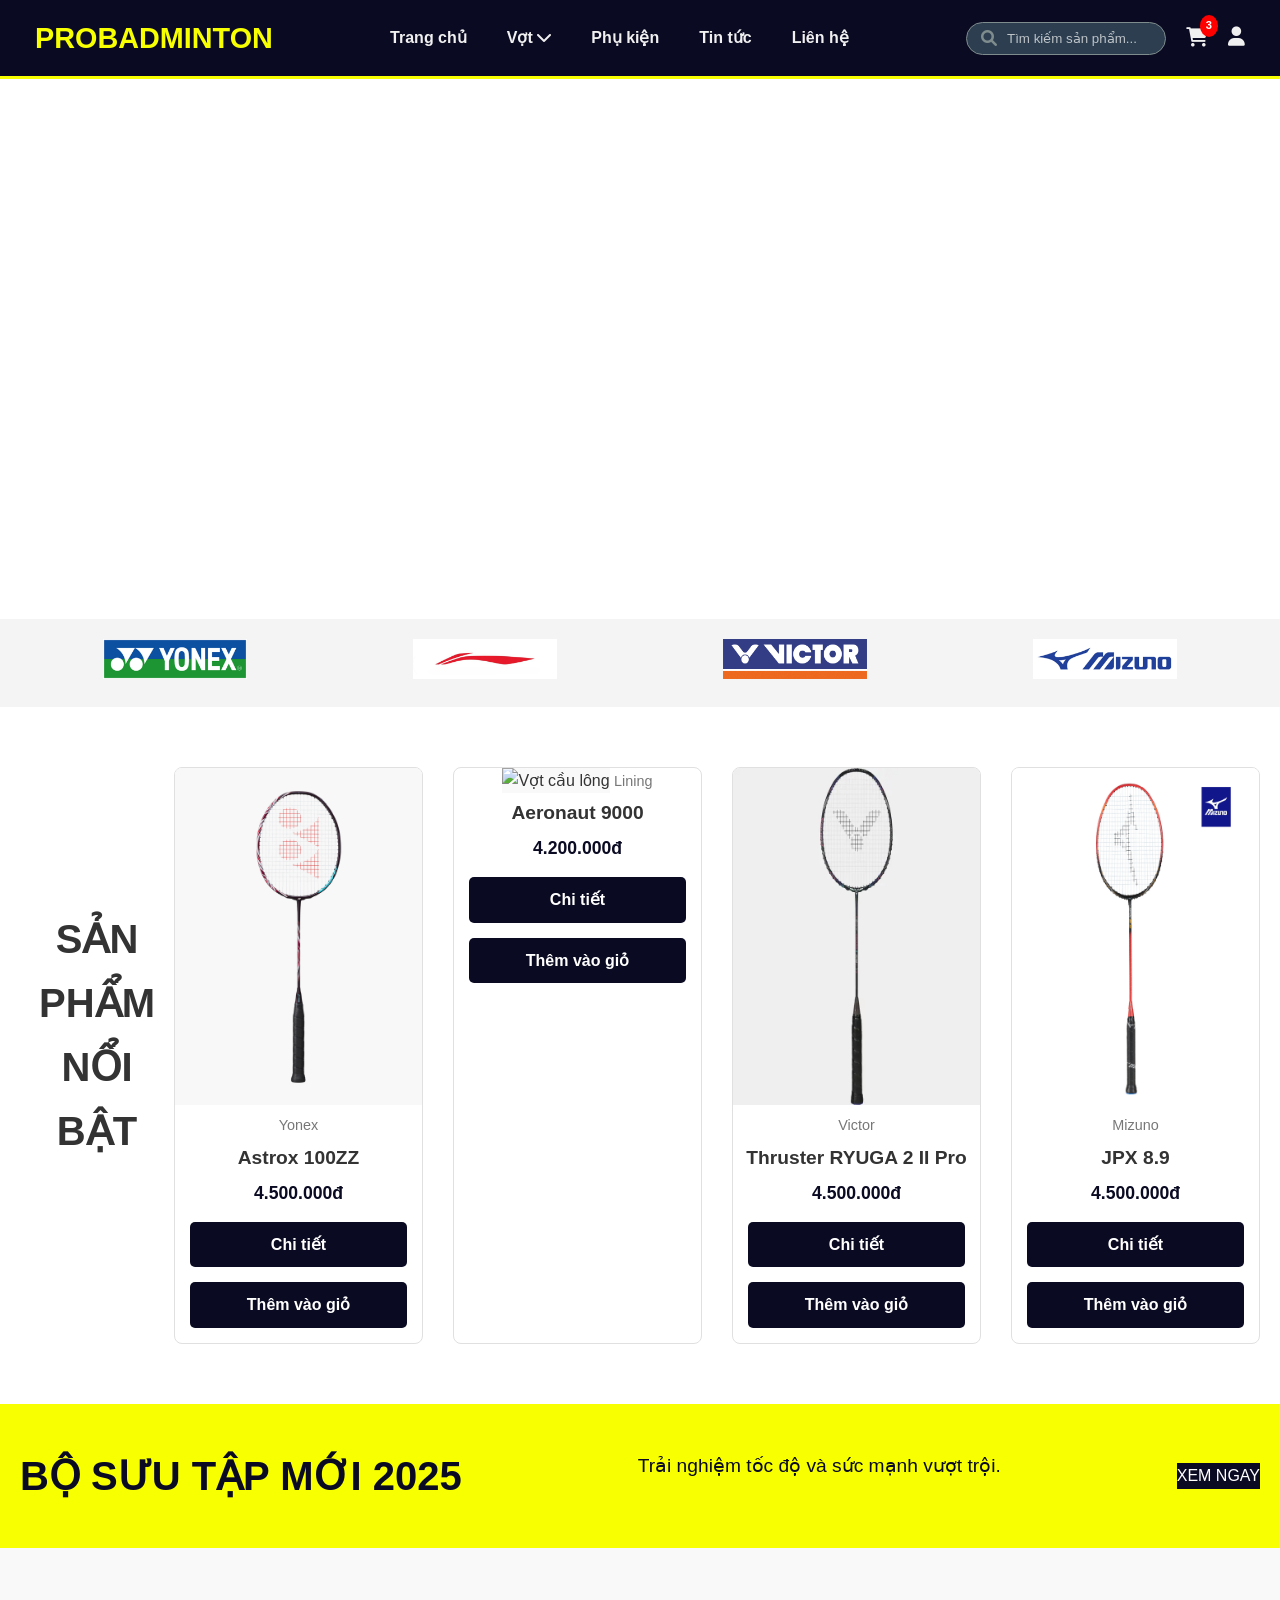
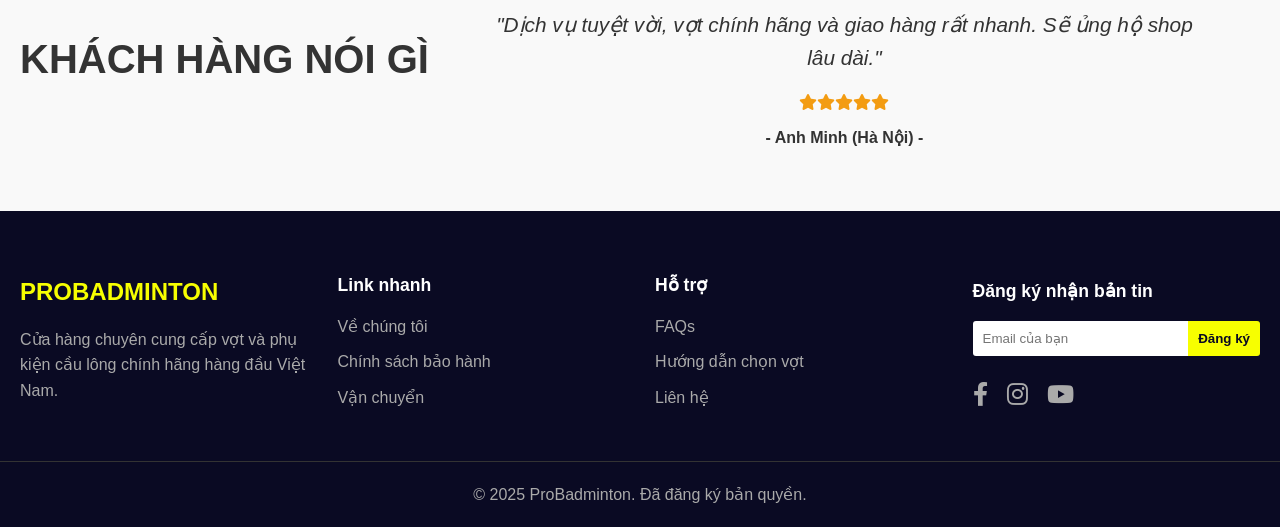
==== index.html @ 7c5366d8 "Add files via upload" ====
<!DOCTYPE html>
<html lang="vi">
<head>
    <meta charset="UTF-8">
    <meta name="viewport" content="width=device-width, initial-scale=1.0">
    <title>Pro Badminton Store</title>
    <link rel="stylesheet" href="style.css">
    <link rel="stylesheet" href="https://cdnjs.cloudflare.com/ajax/libs/font-awesome/6.0.0-beta3/css/all.min.css">
</head>
<body>

    <header class="header" id="main-header">
        <div class="container">
            <!-- Nút mở menu (chỉ hiện trên mobile) -->
            <button class="menu-toggle" id="menu-toggle" aria-label="Mở menu" title="Mở menu">
                <i class="fas fa-bars"></i>
            </button>
            <a href="#" class="logo">PROBADMINTON</a>
            <nav class="main-nav">
                <!-- Khối người dùng trong menu (mobile) -->
                <div class="menu-user" id="menu-user">
                    <button class="menu-user-toggle" id="menu-user-toggle" aria-expanded="false">
                        <i class="fas fa-user-circle"></i>
                        <span id="menu-user-name">Guest</span>
                        <i class="fas fa-chevron-down chevron"></i>
                    </button>
                    <ul class="menu-user-dropdown" id="menu-user-dropdown">
                        <li><button type="button" id="menu-user-login" class="linklike">Đăng nhập / Đăng ký</button></li>
                        <li><button type="button" id="menu-user-logout" class="linklike hidden">Đăng xuất</button></li>
                    </ul>
                </div>
                <ul>
                    <div onclick="window.location.href='index.html'">
                        <li><a href="#">Trang chủ</a></li>
                    </div>
                    <li class="dropdown">
                        <a href="#">Vợt <i class="fas fa-chevron-down"></i></a>
                        <ul id="dropdown-menu">
                            <div onclick="window.location.href='yonexP.html'">
                                <li><a href="#">Yonex</a></li>
                            </div>
                            <div onclick="window.location.href='LiningP.html'">
                                <li><a href="#">Lining</a></li>
                            </div>
                            <div onclick="window.location.href='victorP.html'">
                                <li><a href="#">Victor</a></li>
                            </div>
                            <div onclick="window.location.href='mizunoP.html'">
                                <li><a href="#">Mizuno</a></li>
                            </div>
                        </ul>
                    </li>
                    <li><a href="#">Phụ kiện</a></li>
                    <li><a href="#">Tin tức</a></li>
                    <li><a href="#">Liên hệ</a></li>
                </ul>
            </nav>
            
            <div class="header-icons">
                <!-- 1. Ô TÌM KIẾM (desktop) -->
                <div class="search-container">
                    <input type="text" placeholder="Tìm kiếm sản phẩm..." class="search-input" id="search-item" onkeyup="search()">
                    <i class="fas fa-search search-icon"></i>
                </div>
                <!-- Nút tìm kiếm (mobile) -->
                <button class="mobile-search-btn" id="mobile-search-btn" aria-label="Tìm kiếm">
                    <i class="fas fa-search"></i>
                </button>
                
                <!-- 2. GIỎ HÀNG (Thêm ID) -->
                <a href="#" class="cart-icon" aria-label="Giỏ hàng" id="cart-link">
                    <i class="fas fa-shopping-cart"></i>
                    <span class="cart-count">3</span>
                </a>
                
                <!-- 3. NGƯỜI DÙNG (Nội dung động) -->
                <div id="user-container">
                    <!-- Trạng thái CHƯA ĐĂNG NHẬP (mặc định) -->
                    <button id="login-register-btn" class="user-btn" aria-label="Tài khoản">
                        <i class="fas fa-user"></i>
                    </button>
                    
                    <!-- Trạng thái ĐÃ ĐĂNG NHẬP (bị ẩn ban đầu) -->
                    <div id="user-info" class="hidden dropdown">
                        <span id="welcome-msg">Chào,</span>
                        <div id="dropdown-user">
                            <i class="fa-solid fa-circle-user"></i>
                            <button></button>
                            <button id="logout-btn" class="user-btn logout-btn">
                                <i class="fas fa-sign-out-alt"></i>
                                <span>Đăng xuất</span>
                            </button>
                        </div>
                    </div>
                </div>
            </div>
        </div>
    </header>

    <!-- Overlay tối màn hình khi mở menu trên mobile -->
    <div class="nav-overlay" id="nav-overlay"></div>

    <!-- Thanh tìm kiếm cho mobile -->
    <div class="mobile-search-panel" id="mobile-search-panel" role="dialog" aria-modal="true" aria-hidden="true">
        <div class="mobile-search-inner">
            <i class="fas fa-search"></i>
            <input type="text" id="mobile-search-input" placeholder="Tìm kiếm sản phẩm..." />
            <button id="mobile-search-close" aria-label="Đóng tìm kiếm"><i class="fas fa-times"></i></button>
        </div>
    </div>

    <div id="auth-modal" class="modal-overlay hidden">
        <div class="modal-content">
            <button id="close-modal-btn" class="close-modal">&times;</button>
            
            <!-- Form Đăng nhập (mặc định) -->
            <div id="login-form-container">
                <h2>Đăng nhập</h2>
                <form id="login-form">
                    <div class="form-group">
                        <label for="login-email">Email</label>
                        <input type="email" id="login-email" required>
                    </div>
                    <div class="form-group">
                        <label for="login-password">Mật khẩu</label>
                        <input type="password" id="login-password" required>
                    </div>
                    <button type="submit" class="auth-btn">Đăng nhập</button>
                    <p id="login-error" class="error-msg hidden"></p>
                    <p class="toggle-form">
                        Chưa có tài khoản? <a href="#" id="show-register">Đăng ký ngay</a>
                    </p>
                </form>
            </div>

            <!-- Form Đăng ký (bị ẩn) -->
            <div id="register-form-container" class="hidden">
                <h2>Đăng ký</h2>
                <form id="register-form">
                    <div class="form-group">
                        <label for="register-account">Tài khoản</label>
                        <input type="text" id="register-account" required>
                    </div>
                    <div class="form-group">
                        <label for="register-email">Email</label>
                        <input type="email" id="register-email" required>
                    </div>
                    <div class="form-group">
                        <label for="register-password">Mật khẩu</label>
                        <input type="password" id="register-password" required>
                    </div>
                    <div class="form-group">
                        <label for="register-confirm-password">Xác nhận Mật khẩu</label>
                        <input type="password" id="register-confirm-password" required>
                    </div>
                    <button type="submit" class="auth-btn">Đăng ký</button>
                    <p id="register-error" class="error-msg hidden"></p>
                    <p class="toggle-form">
                        Đã có tài khoản? <a href="#" id="show-login">Đăng nhập</a>
                    </p>
                </form>
            </div>
        </div>
    </div>


    <main>
        <div class="hero"></div>

        <section class="featured-brands">
            <div class="container">
                <div onclick="window.location.href='yonexP.html'" style="cursor: pointer;display: inline-block">
                    <img src="img/featured-brand/yonex.png" alt="Yonex Logo">
                </div>
                <div onclick="window.location.href='LiningP.html'" style="cursor: pointer;display: inline-block">
                    <img src="img/featured-brand/lining.jpg" alt="Lining Logo">
                </div>
                <div onclick="window.location.href='victorP.html'" style="cursor: pointer;display: inline-block">
                    <img src="img/featured-brand/Victor.gif" alt="Victor Logo">
                </div>
                <div onclick="window.location.href='mizunoP.html'" style="cursor: pointer;display: inline-block">
                    <img src="img/featured-brand/mizuno.png" alt="Mizuno Logo">
                </div>
            </div>
        </section>

        <section class="product-section">
            <div class="container">
                <h2>SẢN PHẨM NỔI BẬT</h2>
                <div class="product-grid" id="product-grid">
                    <div class="product-card">
                        <img src="img/racket/yonex/astrox100zz_kurenai.webp" alt="Vợt cầu lông">
                        <span class="product-brand">Yonex</span>
                        <h3>Astrox 100ZZ</h3>
                        <p class="product-price">4.500.000đ</p>
                        <div onclick="window.location.href='SYonexProduct.html'">
                            <a href="#" class="add-to-cart-btn">Chi tiết</a>
                        </div>
                        <a href="#" class="add-to-cart-btn">Thêm vào giỏ</a>
                    </div>
                    <div class="product-card">
                        <img src="img/racket/lining/AERONAUT 9000.jpg" alt="Vợt cầu lông">
                        <span class="product-brand">Lining</span>
                        <h3>Aeronaut 9000</h3>
                        <p class="product-price">4.200.000đ</p>
                        <div onclick="window.location.href='SLiningProduct.html'">
                            <a href="#" class="add-to-cart-btn">Chi tiết</a>
                        </div>
                        <a href="#" class="add-to-cart-btn">Thêm vào giỏ</a>
                    </div>
                    <div class="product-card">
                        <img src="img/racket/victor/Victorryuga2pro-1.webp" alt="Vợt cầu lông">
                        <span class="product-brand">Victor</span>
                        <h3>Thruster RYUGA 2 II Pro</h3>
                        <p class="product-price">4.500.000đ</p>
                        <div onclick="window.location.href='SVictorProduct.html'">
                            <a href="#" class="add-to-cart-btn">Chi tiết</a>
                        </div>
                        <a href="#" class="add-to-cart-btn">Thêm vào giỏ</a>
                    </div>
                    <div class="product-card">
                        <img src="img/racket/mizuno/1.png" alt="Vợt cầu lông">
                        <span class="product-brand">Mizuno</span>
                        <h3>JPX 8.9</h3>
                        <p class="product-price">4.500.000đ</p>
                        <div onclick="window.location.href='SMizunoProduct.html'">
                            <a href="#" class="add-to-cart-btn">Chi tiết</a>
                        </div>
                        <a href="#" class="add-to-cart-btn">Thêm vào giỏ</a>
                    </div>

                    </div>
            </div>
        </section>

        <section class="promo-banner">
            <div class="container">
                <h3>BỘ SƯU TẬP MỚI 2025</h3>
                <p>Trải nghiệm tốc độ và sức mạnh vượt trội.</p>
                <a href="#" class="cta-button">XEM NGAY</a>
            </div>
        </section>

        <section class="testimonials">
            <div class="container">
                <h2>KHÁCH HÀNG NÓI GÌ</h2>
                <div class="testimonial-card">
                    <p>"Dịch vụ tuyệt vời, vợt chính hãng và giao hàng rất nhanh. Sẽ ủng hộ shop lâu dài."</p>
                    <div class="rating">
                        <i class="fas fa-star"></i><i class="fas fa-star"></i><i class="fas fa-star"></i><i class="fas fa-star"></i><i class="fas fa-star"></i>
                    </div>
                    <h4>- Anh Minh (Hà Nội) -</h4>
                </div>
            </div>
        </section>
    </main>

    <footer class="footer">
        <div class="container footer-grid">
            <div class="footer-col">
                <h3>PROBADMINTON</h3>
                <p>Cửa hàng chuyên cung cấp vợt và phụ kiện cầu lông chính hãng hàng đầu Việt Nam.</p>
            </div>
            <div class="footer-col">
                <h4>Link nhanh</h4>
                <ul>
                    <li><a href="#">Về chúng tôi</a></li>
                    <li><a href="#">Chính sách bảo hành</a></li>
                    <li><a href="#">Vận chuyển</a></li>
                </ul>
            </div>
            <div class="footer-col">
                <h4>Hỗ trợ</h4>
                <ul>
                    <li><a href="#">FAQs</a></li>
                    <li><a href="#">Hướng dẫn chọn vợt</a></li>
                    <li><a href="#">Liên hệ</a></li>
                </ul>
            </div>
            <div class="footer-col">
                <h4>Đăng ký nhận bản tin</h4>
                <form class="newsletter-form">
                    <input type="email" placeholder="Email của bạn">
                    <button type="submit">Đăng ký</button>
                </form>
                <div class="social-icons">
                    <a href="#"><i class="fab fa-facebook-f"></i></a>
                    <a href="#"><i class="fab fa-instagram"></i></a>
                    <a href="#"><i class="fab fa-youtube"></i></a>
                </div>
            </div>
        </div>
        <div class="footer-bottom">
            <p>&copy; 2025 ProBadminton. Đã đăng ký bản quyền.</p>
        </div>
    </footer>

    <!-- Toast notification -->
    <div id="toast" class="toast" role="status" aria-live="polite"></div>

    <script src="script.js"></script>
</body>
</html>
---- style.css ----
/* --- Thiết lập cơ bản & Biến màu --- */
:root {
    --primary-color: #0a0a23; /* Xanh navy đậm / Đen */
    --accent-color: #f7ff00;  /* Vàng neon */
    --text-color: #f0f0f0;    /* Màu chữ sáng */
    --dark-text: #333;
    --background-light: #ffffff;
    --error-color: #e74c3c; /* Màu đỏ cho lỗi */
}

* {
    margin: 0;
    padding: 0;
    box-sizing: border-box;
}

body {
    font-family: 'Inter', sans-serif; /* Giả sử dùng font Inter */
    background-color: var(--background-light);
    color: var(--dark-text);
    line-height: 1.6;
}

.container {
    max-width: 100%;
    margin: 0 auto;
    padding: 0 20px;
}

a {
    text-decoration: none;
    color: inherit;
}

ul {
    list-style: none;
}

h1, h2, h3, h4 {
    font-weight: 700;
}

h2 {
    font-size: 2.5rem;
    text-align: center;
    margin-bottom: 40px;
}

.hidden {
    display: none !important;
}

/* --- 1. Header --- */
.header {
    background-color: var(--primary-color);
    color: var(--text-color);
    padding: 15px;
    border-bottom: 3px solid var(--accent-color);
    width: 100%;
    top: 0;
    z-index: 1000;
}

.container {
    display: flex;
    justify-content: space-between;
    align-items: center;
}
.logo {
    font-size: 1.8rem;
    font-weight: 900;
    color: var(--accent-color);
}

/* Ẩn khối user trong menu trên desktop */
.menu-user { display: none; }

/* Ẩn các thành phần chỉ dùng cho mobile trên màn hình lớn */
.mobile-search-btn { display: none; }
.mobile-search-panel { display: none; }

/* Nút menu mobile (ẩn trên desktop) */
.menu-toggle {
    display: none;
    background: none;
    border: none;
    color: var(--text-color);
    font-size: 1.6rem;
    cursor: pointer;
}

.main-nav ul {
    display: flex;
}

.main-nav li {
    margin: 0 15px;
}

.main-nav a {
    padding: 5px;
    font-weight: 600;
    transition: color 0.3s ease;
}

.main-nav a:hover,
.dropdown:hover > a {
    color: var(--accent-color);
}

/* Menu con */
.dropdown {
    position: relative;
}

#dropdown-menu {
    display: none;
    position: absolute;
    top: 100%;
    left: 0;
    background-color: var(--primary-color);
    border-top: 3px solid var(--accent-color);
    padding: 10px 0;
    min-width: 100px;
}

/* Hiển thị menu con khi hover (desktop) */
.dropdown:hover #dropdown-menu {
    display: block;
}

#dropdown-menu li {
    padding: 10px 20px;
    margin: 0px;
}
/* --- PHẦN ICON HEADER --- */
.header-icons {
    display: flex;
    align-items: center;
    gap: 20px; /* Thêm khoảng cách giữa các icon */
    flex-shrink: 0;
}

/* 1. Ô tìm kiếm */
.search-container {
    position: relative;
}
.search-input {
    background-color: #2c3e50;
    border: 1px solid #7f8c8d;
    border-radius: 20px;
    color: white;
    padding: 8px 15px 8px 40px; /* Chừa chỗ cho icon */
    width: 200px;
    transition: width 0.3s ease;
}
.search-input::placeholder {
    color: #bdc3c7;
}
.search-input:focus {
    outline: none;
    border-color: var(--accent-color);
    width: 250px; /* Mở rộng khi focus */
}
.search-icon {
    position: absolute;
    left: 15px;
    top: 50%;
    transform: translateY(-50%);
    color: #7f8c8d;
}

/* 2. Giỏ hàng & 3. Nút Người dùng */
.cart-icon, .user-btn, #user-info > i {
    font-size: 1.2rem;
    position: relative;
    cursor: pointer;
    background: none;
    border: none;
    color: var(--text-color);
    transition: color 0.3s ease;
}
.cart-icon:hover, .user-btn:hover, #user-info > i:hover {
    color: var(--accent-color);
}

.cart-icon .cart-count {
    position: absolute;
    top: -8px;
    right: -10px;
    background-color: red;
    color: white;
    font-size: 0.7rem;
    border-radius: 50%;
    padding: 2px 6px;
    font-weight: bold;
}

/* 3. Phần đã đăng nhập */

#dropdown-user {
    display: none;
    position: absolute;
    top: 100%;
    left: 0px;
    background-color: var(--primary-color);
    border-top: 3px solid var(--accent-color);
    padding: 10px;
    margin: 10px;
    min-width: 200px;
}
#welcome-msg {
    font-size: 1.0rem;
    font-weight: 500;
    cursor: pointer;
}
#welcome-msg:hover {
    color: var(--accent-color);
}
#welcome-msg:active {
    color: #d8dc72;
}
.logout-btn {
    color: #e74c3c; /* Màu đỏ cho nút đăng xuất */
    font-size: 0.9rem;
}
.logout-btn:hover {
    color: #c0392b;
}

.modal-overlay {
    position: fixed;
    top: 0;
    left: 0;
    width: 100%;
    height: 100%;
    background-color: rgba(0, 0, 0, 0.7);
    z-index: 2000;
    display: flex;
    justify-content: center;
    align-items: center;
}
.modal-content {
    background-color: white;
    color: var(--dark-text);
    padding: 30px 40px;
    border-radius: 8px;
    width: 90%;
    max-width: 400px;
    position: relative;
    box-shadow: 0 5px 15px rgba(0,0,0,0.3);
}
.close-modal {
    position: absolute;
    top: 10px;
    right: 15px;
    font-size: 2rem;
    background: none;
    border: none;
    color: #aaa;
    cursor: pointer;
}
.close-modal:hover {
    color: #333;
}

.modal-content h2 {
    text-align: center;
    margin-bottom: 25px;
    font-size: 2rem;
    color: var(--primary-color);
}

.form-group {
    margin-bottom: 20px;
}
.form-group label {
    display: block;
    margin-bottom: 5px;
    font-weight: 600;
}
.form-group input {
    width: 100%;
    padding: 12px 15px;
    border: 1px solid #ccc;
    border-radius: 5px;
    font-size: 1rem;
}

.auth-btn {
    width: 100%;
    padding: 12px;
    background-color: var(--primary-color);
    color: white;
    border: none;
    border-radius: 5px;
    font-size: 1rem;
    font-weight: 600;
    cursor: pointer;
    transition: background-color 0.3s ease;
}
.auth-btn:hover {
    background-color: #1a2b4d;
}

.toggle-form {
    text-align: center;
    margin-top: 20px;
    font-size: 0.9rem;
}
.toggle-form a {
    color: var(--primary-color);
    font-weight: 600;
    text-decoration: underline;
}

.error-msg {
    color: var(--error-color);
    font-size: 0.9rem;
    margin-top: 10px;
    text-align: center;
}


/* --- 2. Hero Section --- */
.hero {
    /* (Giữ nguyên) */
    background-image: url('https://cdn.shopvnb.com/img/1920x640/uploads/slider/victor-axelsen_1759089349.webp');
    background-size: cover;
    background-position: center;
    height: 60vh;
}

/* --- 3. Featured Brands --- */
.featured-brands {
    padding: 20px 0;
    background-color: #f4f4f4;
}

.featured-brands .container {
    display: flex;
    justify-content: space-around;
    align-items: center;
    flex-wrap:wrap;
}

.featured-brands img {
    max-height: 40px;
}

/* --- 4. Product Section --- */
.product-section {
    padding: 60px 0;
}

.product-grid {
    display: grid;
    grid-template-columns: repeat(4, 1fr);
    gap: 30px;
}

.product-card {
    border: 1px solid #e0e0e0;
    border-radius: 8px;
    overflow: hidden;
    text-align: center;
    transition: box-shadow 0.3s ease;
}

.product-card:hover {
    box-shadow: 0 4px 12px rgba(0, 0, 0, 0.1);
}

.product-card img {
    width: 100%;
    height: auto;
    background-color: #f9f9f9;
}

.product-card .product-brand {
    font-size: 0.9rem;
    color: #777;
    margin-top: 15px;
}

.product-card h3 {
    font-size: 1.2rem;
    margin: 5px 0;
}

.product-card .product-price {
    font-size: 1.1rem;
    font-weight: 700;
    color: var(--primary-color);
    margin-bottom: 15px;
}

.add-to-cart-btn {
    display: block;
    background-color: var(--primary-color);
    color: white;
    padding: 10px;
    margin: 0 15px 15px 15px;
    border-radius: 5px;
    font-weight: 600;
    transition: background-color 0.3s ease;
}

.add-to-cart-btn:hover {
    background-color: #333;
}

/*single product*/
#product-detail{
    display:flex;
    margin-top: 20px;
}

#product-detail .Single-product-detail{
    width:50%;
    padding-top: 30px;
}
#product-detail .Single-product-detail select{
    display: block;
    padding:5px 10px;
    margin-bottom: 10px;
}
#product-detail .Single-product-detail input{
    width:50px;
    height: 47px;
    padding-left: 10px;
    font-size: 16px;
    margin-right: 10px;
}

.normal{
    display: inline-block;
    background-color: #f7ff00;
    color: rgb(0, 0, 0);
    padding: 13px;
    margin: 0 25px 25px 25px;
    border-radius: 5px;
    font-weight: 600;
    transition: background-color 0.3s ease;


}

#product-detail .Sproduct-img{
    width:40%;
    margin-right: 50px;
}
.small-Img-group{
    display:flex;
    justify-content: space-between;
}
.small-Img-col{
    flex-basis: 24%;
    cursor: pointer;
}

#pagination{
    text-align: center;
 
    padding-top:20px;
}

#pagination a{
    text-decoration: none;
    background-color: #F7FF00;
    padding: 15px 20px;
    border-radius: 4px;
    color:#000000;
    font-weight: 600;
}

#pagination a.active{
    background-color: #1a2b4d;
    color:white;
}

#pagination a:hover:not(.active){
    background-color: #1a2b4d;
    color:white;
}
/* --- 5. Promo Banner --- */
.promo-banner {
    background-color: var(--accent-color);
    color: var(--primary-color);
    padding: 40px 0;
    text-align: center;
}

.promo-banner h3 {
    font-size: 2.5rem;
}
.promo-banner p {
    font-size: 1.2rem;
    margin-bottom: 20px;
}

.promo-banner .cta-button {
    background-color: var(--primary-color);
    color: white;
}
.promo-banner .cta-button:hover {
    background-color: #333;
}

/* --- 7. Testimonials --- */
.testimonials {
    padding: 60px 0;
    background-color: #f9f9f9;
}

.testimonial-card {
    max-width: 700px;
    margin: 0 auto;
    text-align: center;
}
.testimonial-card p {
    font-size: 1.3rem;
    font-style: italic;
    margin-bottom: 15px;
}
.testimonial-card .rating {
    color: #f39c12;
    margin-bottom: 10px;
}
.testimonial-card h4 {
    font-weight: 600;
}

/* --- 8. Footer --- */
.footer {
    background-color: var(--primary-color);
    color: #aaa;
    padding: 60px 0 0 0;
}

.footer-grid {
    display: grid;
    grid-template-columns: repeat(4, 1fr);
    gap: 30px;
}

.footer-col h3 {
    color: var(--accent-color);
    font-size: 1.5rem;
    margin-bottom: 15px;
}

.footer-col h4 {
    color: white;
    font-size: 1.1rem;
    margin-bottom: 15px;
}

.footer-col p {
    margin-bottom: 15px;
}

.footer-col ul li {
    margin-bottom: 10px;
}

.footer-col ul a {
    transition: color 0.3s ease;
}

.footer-col ul a:hover {
    color: white;
}

.newsletter-form {
    display: flex;
    margin-bottom: 20px;
}

.newsletter-form input {
    flex-grow: 1;
    padding: 10px;
    border: none;
    border-radius: 3px 0 0 3px;
}

.newsletter-form button {
    padding: 10px;
    border: none;
    background-color: var(--accent-color);
    color: var(--primary-color);
    font-weight: 700;
    border-radius: 0 3px 3px 0;
    cursor: pointer;
}

.social-icons a {
    font-size: 1.5rem;
    margin-right: 15px;
    transition: color 0.3s ease;
}

.social-icons a:hover {
    color: white;
}

.footer-bottom {
    text-align: center;
    padding: 20px 0;
    margin-top: 40px;
    border-top: 1px solid #333;
}

/* --- Toast --- */
.toast {
    position: fixed;
    left: 50%;
    bottom: 20px;
    transform: translateX(-50%) translateY(20px);
    background: var(--primary-color);
    color: var(--text-color);
    border: 2px solid var(--accent-color);
    padding: 10px 14px;
    border-radius: 8px;
    box-shadow: 0 6px 16px rgba(0,0,0,0.2);
    opacity: 0;
    pointer-events: none;
    transition: opacity 0.25s ease, transform 0.25s ease;
    z-index: 3000;
    font-weight: 600;
}
.toast.show {
    opacity: 1;
    transform: translateX(-50%) translateY(0);
    pointer-events: auto;
}
.toast.success { border-color: #2ecc71; }
.toast.error { border-color: var(--error-color); }
.toast.info { border-color: var(--accent-color); }


/* responsive */
@media (max-width: 768px) {
    /* Hiện khối user trong menu ở mobile */
    .menu-user { display: block; }

    /* Logo ở giữa, có chỗ cho icon menu bên trái */
    .header .container {
        justify-content: center;
        position: relative;
    }

    .menu-toggle {
        display: block;
        position: absolute;
        left: 15px;
        top: 50%;
        transform: translateY(-50%);
        z-index: 1100;
    }

    /* Các icon header chuyển sang góc phải */
    .header-icons {
        display: flex;
        position: absolute;
        right: 15px;
        top: 50%;
        transform: translateY(-50%);
        gap: 12px;
    }

    /* Hiện giỏ hàng ở bên phải thay cho icon đăng nhập */
    .header-icons .cart-icon { display: inline-flex; }
    #user-container { display: none; }

    /* Ẩn ô tìm kiếm desktop trên mobile, dùng nút riêng */
    .search-container { display: none; }
    .mobile-search-btn {
        display: inline-flex;
        align-items: center;
        justify-content: center;
        width: 32px;
        height: 32px;
        background: none;
        border: none;
        color: var(--text-color);
        font-size: 1.2rem;
        cursor: pointer;
    }

    /* Hero không cần chừa chỗ cho header cố định nữa */
    .hero {
        margin-top: 0;
        height: 45vh;
    }

    /* Biến main-nav thành menu trượt từ bên trái */
    .main-nav {
        position: fixed;
        top: 0;
        left: -260px; /* Ẩn ra ngoài khung nhìn */
        width: 240px;
        height: 100vh;
        background-color: var(--primary-color);
        border-right: 3px solid var(--accent-color);
        padding: 80px 20px 20px; /* chừa khoảng cho vùng header */
        transition: left 0.3s ease;
        z-index: 1500;
    }

    .main-nav.open {
        left: 0; /* Trượt vào */
    }

    .main-nav ul {
        flex-direction: column;
    }

    .main-nav li {
        margin: 12px 0;
    }

    .main-nav a {
        display: block;
        padding: 10px 8px;
    }

    /* Dropdown trong menu dọc (mobile): trượt mượt mà bằng max-height */
    #dropdown-menu {
        position: static;
        border-top: none;
        background: transparent;
        padding: 0;
        overflow: hidden;
        max-height: 0;
        transition: max-height 0.3s ease;
    }
    .dropdown.open #dropdown-menu {
        max-height: 400px; /* đủ lớn cho danh sách */
    }
    #dropdown-menu li {
        padding: 8px 12px;
    }

    /* Khối người dùng trong menu trái */
    .menu-user { margin-bottom: 16px; }
    .menu-user-toggle {
        width: 100%;
        display: flex;
        align-items: center;
        justify-content: space-between;
        background: none;
        border: 1px solid rgba(255,255,255,0.15);
        color: var(--text-color);
        padding: 10px 12px;
        border-radius: 6px;
        font-weight: 600;
        cursor: pointer;
    }
    .menu-user-toggle i.fas.fa-user-circle { margin-right: 8px; }
    .menu-user-toggle .chevron { margin-left: 12px; }
    .menu-user-dropdown {
        margin-top: 8px;
        background: rgba(255,255,255,0.03);
        border: 1px solid rgba(255,255,255,0.12);
        border-radius: 6px;
        overflow: hidden;
        max-height: 0;
        transition: max-height 0.3s ease;
    }
    .menu-user-dropdown.show { max-height: 200px; }
    .menu-user-dropdown li { padding: 8px 10px; }
    .menu-user-dropdown .linklike {
        width: 100%;
        text-align: left;
        background: none;
        border: none;
        color: var(--text-color);
        font-weight: 600;
        padding: 8px 6px;
        cursor: pointer;
    }

    /* Overlay tối màn hình khi mở menu */
    .nav-overlay {
        display: none;
        position: fixed;
        inset: 0;
        background: rgba(0,0,0,0.5);
        z-index: 1400;
    }
    .nav-overlay.show {
        display: block;
    }

    /* Thanh tìm kiếm mobile (overlay) */
    .mobile-search-panel {
        display: none;
        position: fixed;
        top: 0;
        left: 0;
        right: 0;
        background: var(--background-light);
        border-bottom: 2px solid var(--accent-color);
        z-index: 2000;
        padding: 10px 12px;
        box-shadow: 0 6px 16px rgba(0,0,0,0.15);
    }
    .mobile-search-panel.show { display: block; }
    .mobile-search-inner {
        display: flex;
        align-items: center;
        gap: 10px;
    }
    .mobile-search-inner input {
        flex: 1;
        padding: 10px 12px;
        border: 1px solid #ccc;
        border-radius: 6px;
        font-size: 1rem;
    }
    #mobile-search-close {
        background: none;
        border: none;
        font-size: 1.3rem;
        color: #666;
    }
}
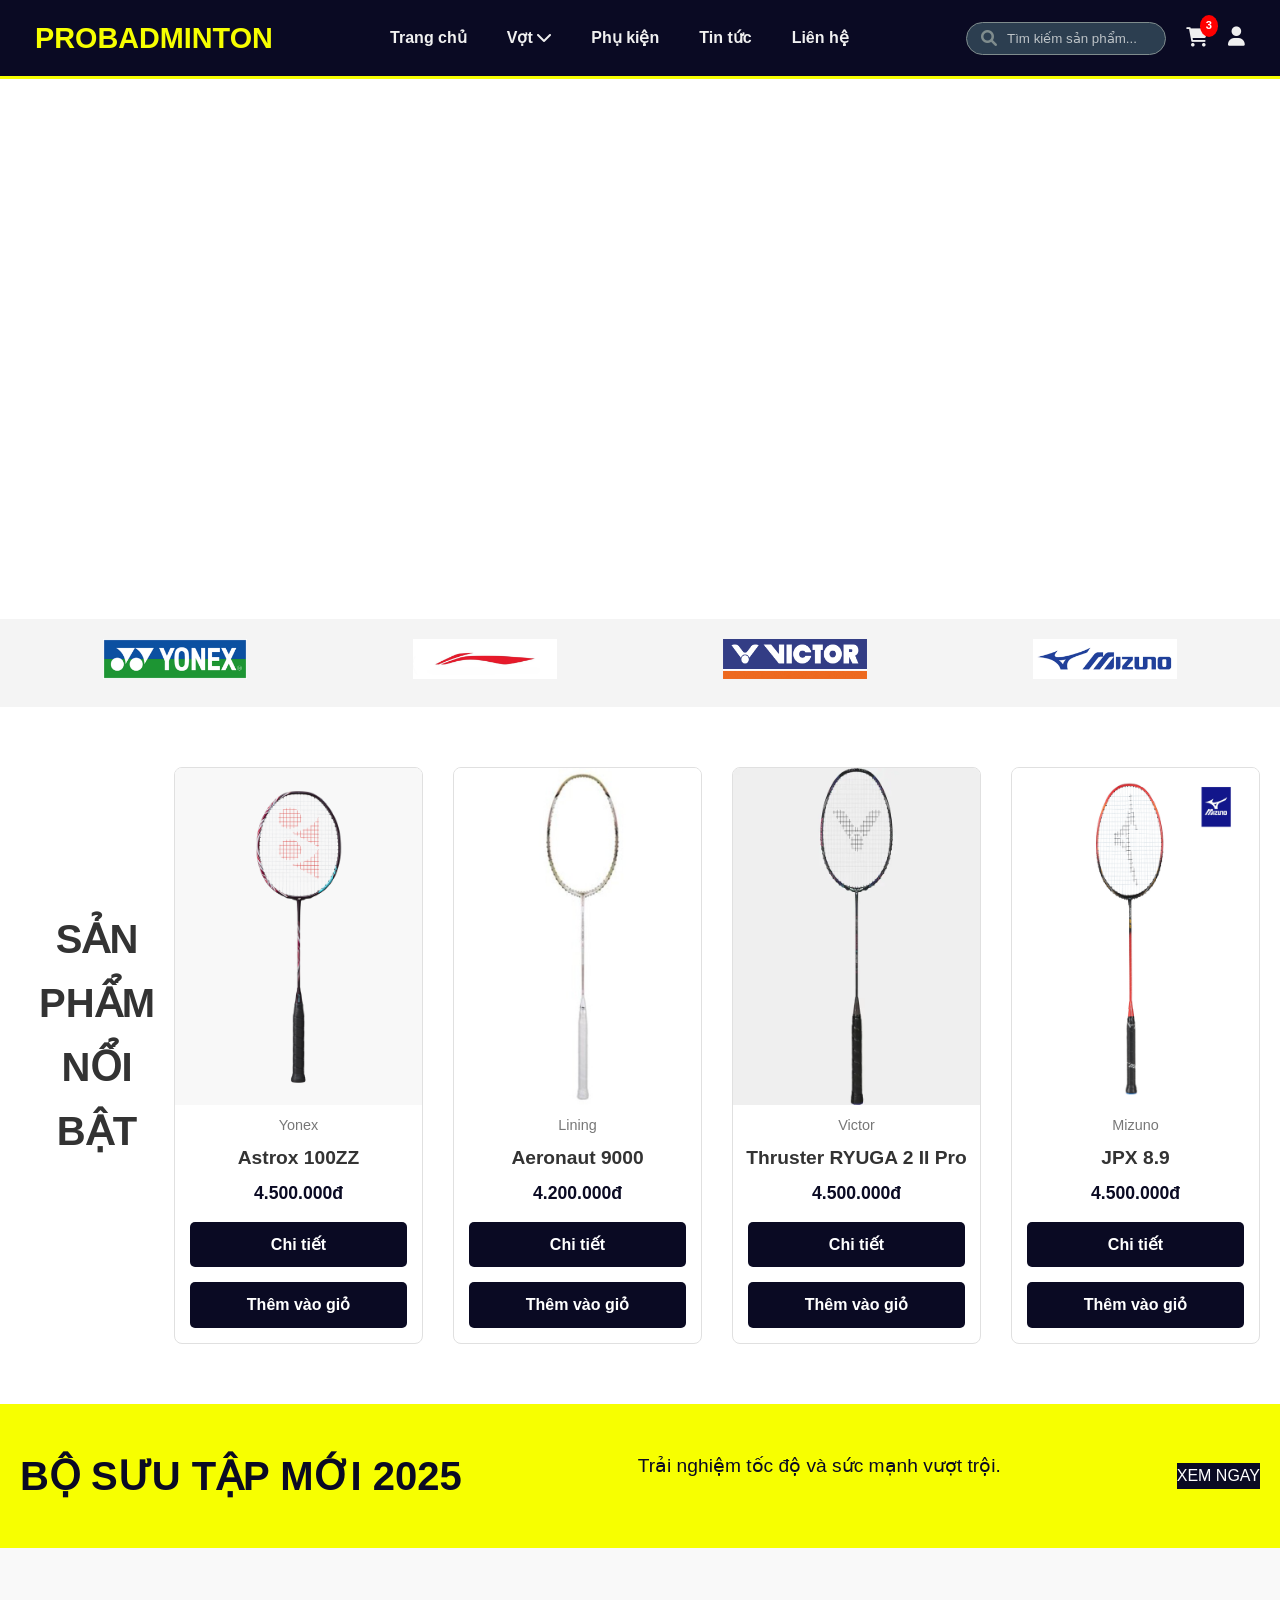
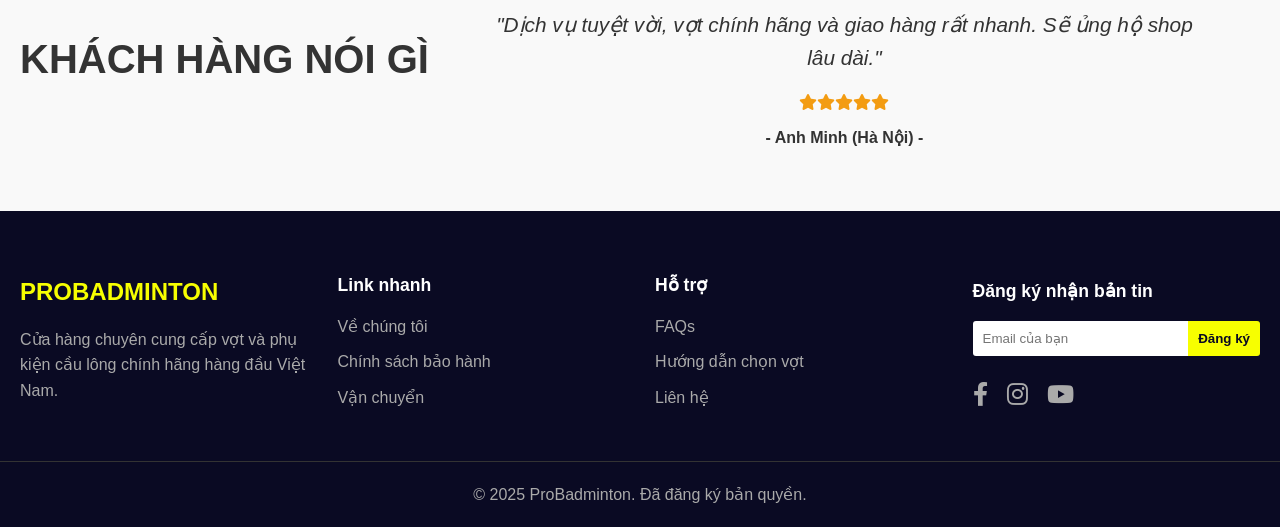
==== commit 29831d22: "index.html" ====
--- a/index.html
+++ b/index.html
@@ -199,7 +199,7 @@
                         <a href="#" class="add-to-cart-btn">Thêm vào giỏ</a>
                     </div>
                     <div class="product-card">
-                        <img src="img/racket/lining/AERONAUT 9000.jpg" alt="Vợt cầu lông">
+                        <img src="img/racket/lining/aeronaut 9000.jpg" alt="Vợt cầu lông">
                         <span class="product-brand">Lining</span>
                         <h3>Aeronaut 9000</h3>
                         <p class="product-price">4.200.000đ</p>
@@ -300,4 +300,5 @@
 
     <script src="script.js"></script>
 </body>
-</html>+
+</html>
